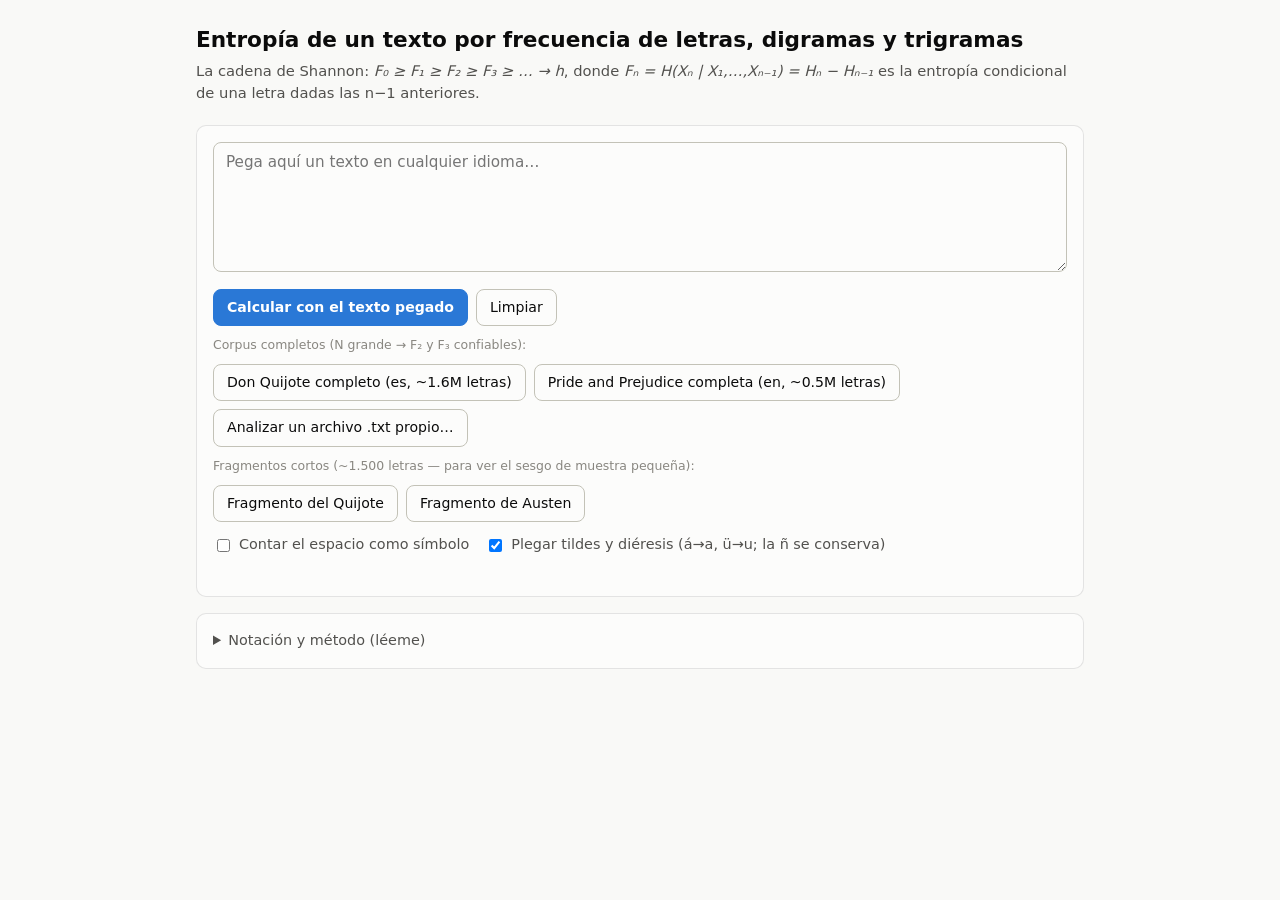
==== entropia/entropia-ngramas.html @ 01033437 "Diplomado: HTML interactivos y ajustes" ====
<!DOCTYPE html>
<html lang="es">
<head>
<meta charset="UTF-8">
<meta name="viewport" content="width=device-width, initial-scale=1.0">
<title>Entropía de un texto — frecuencia de letras</title>
<style>
  :root {
    color-scheme: light;
    --page: #f9f9f7;
    --surface-1: #fcfcfb;
    --text-primary: #0b0b0b;
    --text-secondary: #52514e;
    --muted: #898781;
    --grid: #e1e0d9;
    --baseline: #c3c2b7;
    --border: rgba(11,11,11,0.10);
    --series-1: #2a78d6;
    --series-2: #eb6834;
    --series-3: #1baf7a;
    --status-good: #0ca30c;
    --status-warn: #fab219;
    --status-crit: #d03b3b;
    --band: rgba(42,120,214,0.08);
  }
  @media (prefers-color-scheme: dark) {
    :root {
      color-scheme: dark;
      --page: #0d0d0d;
      --surface-1: #1a1a19;
      --text-primary: #f0efec;
      --text-secondary: #c3c2b7;
      --muted: #898781;
      --grid: #2c2c2a;
      --baseline: #383835;
      --border: rgba(255,255,255,0.10);
      --series-1: #3987e5;
      --series-2: #d95926;
      --series-3: #199e70;
      --band: rgba(57,135,229,0.12);
    }
  }
  * { box-sizing: border-box; }
  body { margin: 0; background: var(--page); color: var(--text-primary);
    font-family: system-ui, -apple-system, "Segoe UI", sans-serif; line-height: 1.5; }
  .wrap { max-width: 920px; margin: 0 auto; padding: 24px 16px 48px; }
  h1 { font-size: 1.35rem; margin: 0 0 4px; }
  .sub { color: var(--text-secondary); font-size: 0.92rem; margin: 0 0 20px; }
  .card { background: var(--surface-1); border: 1px solid var(--border);
    border-radius: 10px; padding: 16px; margin-bottom: 16px; }
  textarea { width: 100%; min-height: 130px; resize: vertical; background: var(--surface-1);
    color: var(--text-primary); border: 1px solid var(--baseline); border-radius: 8px;
    padding: 10px 12px; font-family: inherit; font-size: 0.95rem; }
  textarea:focus { outline: 2px solid var(--series-1); outline-offset: 1px; }
  .row { display: flex; flex-wrap: wrap; gap: 8px; align-items: center; margin: 10px 0 0; }
  .row-label { width: 100%; font-size: 0.78rem; color: var(--muted); margin-top: 10px; }
  button { font: inherit; font-size: 0.88rem; padding: 7px 13px; border-radius: 8px;
    border: 1px solid var(--baseline); background: var(--surface-1); color: var(--text-primary); cursor: pointer; }
  button:hover { border-color: var(--series-1); }
  button.primary { background: var(--series-1); border-color: var(--series-1); color: #fff; font-weight: 600; }
  button:disabled { opacity: 0.5; cursor: wait; }
  .opts { display: flex; flex-wrap: wrap; gap: 16px; margin-top: 12px; font-size: 0.9rem; color: var(--text-secondary); }
  .opts label { display: flex; align-items: center; gap: 6px; cursor: pointer; }
  .fuente { font-size: 0.85rem; color: var(--text-secondary); margin-top: 10px; }
  .tiles { display: grid; grid-template-columns: repeat(auto-fit, minmax(160px, 1fr)); gap: 12px; margin-bottom: 16px; }
  .tile { background: var(--surface-1); border: 1px solid var(--border); border-radius: 10px; padding: 12px 14px; }
  .tile .label { font-size: 0.8rem; color: var(--text-secondary); margin-bottom: 2px; }
  .tile .label i { font-family: Georgia, serif; }
  .tile .value { font-size: 1.45rem; font-weight: 650; }
  .tile .unit { font-size: 0.78rem; color: var(--muted); font-weight: 400; margin-left: 2px; }
  .badge { display: inline-flex; align-items: center; gap: 4px; font-size: 0.72rem; font-weight: 600;
    margin-top: 4px; padding: 1px 7px; border-radius: 99px; border: 1px solid currentColor; }
  .b-good { color: var(--status-good); }
  .b-warn { color: var(--status-warn); }
  .b-crit { color: var(--status-crit); }
  @media (prefers-color-scheme: light) { .b-warn { color: #9a6b00; } }
  h2 { font-size: 1.02rem; margin: 0 0 10px; }
  h3 { font-size: 0.9rem; margin: 14px 0 6px; color: var(--text-secondary); }
  .legend { display: flex; flex-wrap: wrap; gap: 14px; font-size: 0.8rem; color: var(--text-secondary); margin-top: 8px; }
  .legend span { display: inline-flex; align-items: center; gap: 6px; }
  .dot { width: 10px; height: 10px; border-radius: 50%; display: inline-block; }
  .freq-head, .freq-row { display: grid; grid-template-columns: 2.2em 1fr 4.5em 4.8em; gap: 8px;
    align-items: center; font-size: 0.88rem; }
  .freq-head { color: var(--muted); font-size: 0.76rem; padding-bottom: 6px;
    border-bottom: 1px solid var(--grid); margin-bottom: 6px; }
  .freq-row { padding: 2px 0; border-radius: 6px; }
  .freq-row:hover { background: color-mix(in srgb, var(--series-1) 10%, transparent); }
  .sym { font-weight: 600; text-align: center; }
  .bar-track { height: 13px; }
  .bar { height: 100%; background: var(--series-1); border-radius: 0 4px 4px 0; min-width: 2px; }
  .num { text-align: right; font-variant-numeric: tabular-nums; color: var(--text-secondary); }
  .cols2 { display: grid; grid-template-columns: 1fr 1fr; gap: 20px; }
  @media (max-width: 640px) { .cols2 { grid-template-columns: 1fr; } }
  .mini-table { width: 100%; border-collapse: collapse; font-size: 0.85rem; }
  .mini-table th { text-align: left; color: var(--muted); font-weight: 500; font-size: 0.76rem;
    border-bottom: 1px solid var(--grid); padding: 3px 6px; }
  .mini-table td { padding: 3px 6px; border-bottom: 1px solid var(--grid); font-variant-numeric: tabular-nums; }
  .mini-table td:nth-child(n+2) { text-align: right; color: var(--text-secondary); }
  .mini-table td:first-child { font-weight: 600; }
  .hist-table { width: 100%; border-collapse: collapse; font-size: 0.84rem; }
  .hist-table th { text-align: left; color: var(--muted); font-weight: 500; font-size: 0.76rem;
    border-bottom: 1px solid var(--grid); padding: 4px 6px 6px; }
  .hist-table td { padding: 5px 6px; border-bottom: 1px solid var(--grid); font-variant-numeric: tabular-nums; }
  .hist-table td:nth-child(n+2) { text-align: right; }
  .note { font-size: 0.85rem; color: var(--text-secondary); }
  .empty { color: var(--muted); font-size: 0.88rem; }
  #tooltip { position: fixed; pointer-events: none; background: var(--text-primary); color: var(--page);
    padding: 6px 10px; border-radius: 6px; font-size: 0.78rem; line-height: 1.4; z-index: 10;
    display: none; max-width: 250px; }
  details summary { cursor: pointer; color: var(--text-secondary); font-size: 0.9rem; }
  .formula { text-align: center; font-size: 1.02rem; margin: 10px 0; font-family: Georgia, serif; font-style: italic; }
  .chart-svg text { font-family: system-ui, -apple-system, "Segoe UI", sans-serif; }
  .status-msg { font-size: 0.85rem; color: var(--text-secondary); margin-top: 8px; min-height: 1.2em; }
</style>
</head>
<body>
<div class="wrap">
  <h1>Entropía de un texto por frecuencia de letras, digramas y trigramas</h1>
  <p class="sub">La cadena de Shannon: <span style="font-style:italic">F₀ ≥ F₁ ≥ F₂ ≥ F₃ ≥ … → h</span>, donde
  <span style="font-style:italic">Fₙ = H(Xₙ | X₁,…,Xₙ₋₁) = Hₙ − Hₙ₋₁</span> es la entropía condicional de una letra dadas las n−1 anteriores.</p>

  <div class="card">
    <textarea id="texto" placeholder="Pega aquí un texto en cualquier idioma…" spellcheck="false"></textarea>
    <div class="row">
      <button class="primary" id="btn-calc">Calcular con el texto pegado</button>
      <button id="btn-clear">Limpiar</button>
    </div>
    <div class="row-label">Corpus completos (N grande → F₂ y F₃ confiables):</div>
    <div class="row">
      <button id="btn-quijote">Don Quijote completo (es, ~1.6M letras)</button>
      <button id="btn-pride">Pride and Prejudice completa (en, ~0.5M letras)</button>
      <button id="btn-file">Analizar un archivo .txt propio…</button>
      <input type="file" id="file-input" accept=".txt,text/plain" style="display:none">
    </div>
    <div class="row-label">Fragmentos cortos (~1.500 letras — para ver el sesgo de muestra pequeña):</div>
    <div class="row">
      <button id="btn-es">Fragmento del Quijote</button>
      <button id="btn-en">Fragmento de Austen</button>
    </div>
    <div class="opts">
      <label><input type="checkbox" id="opt-space"> Contar el espacio como símbolo</label>
      <label><input type="checkbox" id="opt-fold" checked> Plegar tildes y diéresis (á→a, ü→u; la ñ se conserva)</label>
    </div>
    <div class="status-msg" id="status"></div>
  </div>

  <div id="resultados" style="display:none">
    <div class="fuente" style="margin-bottom:8px"><strong>Último análisis:</strong> <span id="fuente-nombre">–</span></div>
    <div class="tiles">
      <div class="tile"><div class="label"><i>F₀</i> = log₂ k (máximo)</div><div class="value"><span id="r-f0">–</span><span class="unit">bits</span></div></div>
      <div class="tile"><div class="label"><i>F₁</i> = H₁ (unigramas)</div><div class="value"><span id="r-f1">–</span><span class="unit">bits/letra</span></div><span class="badge" id="b-f1"></span></div>
      <div class="tile"><div class="label"><i>F₂</i> = H₂ − H₁ (digramas)</div><div class="value"><span id="r-f2">–</span><span class="unit">bits/letra</span></div><span class="badge" id="b-f2"></span></div>
      <div class="tile"><div class="label"><i>F₃</i> = H₃ − H₂ (trigramas)</div><div class="value"><span id="r-f3">–</span><span class="unit">bits/letra</span></div><span class="badge" id="b-f3"></span></div>
      <div class="tile"><div class="label">Símbolos: total N / distintos k</div><div class="value" style="font-size:1.1rem"><span id="r-n">–</span></div></div>
    </div>

    <div class="card">
      <h2>La cadena descendente F₀ → F₁ → F₂ → F₃</h2>
      <div id="chart"></div>
      <div class="legend" id="chart-legend"></div>
      <p class="note" style="margin-bottom:0">La franja sombreada marca h ≈ 1.0–1.3 bits/letra: la tasa de entropía estimada en la literatura para lenguas europeas con contexto largo (Shannon 1951; Cover &amp; King 1978; Takahira et al. 2016). La cadena que calculamos aquí apenas empieza a descender hacia ella: F₃ todavía está lejos del límite.</p>
    </div>

    <div class="card">
      <h2>Frecuencias</h2>
      <div class="freq-head"><div style="text-align:center">s</div><div></div><div style="text-align:right">pᵢ (%)</div><div style="text-align:right">−pᵢlog₂pᵢ</div></div>
      <div id="freq-list"></div>
      <p class="note">La última columna es el aporte de cada símbolo a H₁; su suma es exactamente F₁. Pasa el cursor sobre una fila para el detalle.</p>
      <div class="cols2">
        <div><h3>Digramas más frecuentes</h3><table class="mini-table"><thead><tr><th>s₁s₂</th><th>cuenta</th><th>p (%)</th></tr></thead><tbody id="top-di"></tbody></table></div>
        <div><h3>Trigramas más frecuentes</h3><table class="mini-table"><thead><tr><th>s₁s₂s₃</th><th>cuenta</th><th>p (%)</th></tr></thead><tbody id="top-tri"></tbody></table></div>
      </div>
    </div>

    <div class="card">
      <h2>Comparación de textos analizados</h2>
      <table class="hist-table" id="hist">
        <thead><tr><th>Texto</th><th>N</th><th>k</th><th>F₀</th><th>F₁</th><th>F₂</th><th>F₃</th><th>1 − F₃/F₀</th></tr></thead>
        <tbody></tbody>
      </table>
      <p class="empty" id="hist-empty">Cada análisis se agrega aquí; las tres más recientes se dibujan en la gráfica.</p>
      <p class="note" style="margin-bottom:0">⚠ marca valores no confiables por texto corto (ver nota metodológica). La última columna es una cota <em>inferior</em> burda de la redundancia: la real, con contexto largo, es mayor (~70–86%).</p>
    </div>
  </div>

  <div class="card">
    <details>
      <summary>Notación y método (léeme)</summary>
      <div class="note" style="margin-top:10px">
        <p class="formula">Hₙ = −Σ p(s₁…sₙ) log₂ p(s₁…sₙ) &nbsp;&nbsp;&nbsp; Fₙ = Hₙ − Hₙ₋₁ = H(Xₙ | X₁,…,Xₙ₋₁)</p>
        <p><strong>1. Normalización.</strong> Minúsculas; se conservan solo letras Unicode y, opcionalmente, el espacio (␣). Puntuación y dígitos se descartan. Si no incluyes el espacio, los n-gramas cruzan fronteras de palabra (convención estándar al tratar el texto como flujo de letras).</p>
        <p><strong>2. La cadena.</strong> F₀ = log₂ k es la incertidumbre con alfabeto uniforme. F₁ usa solo frecuencias de letras aisladas. F₂ es la incertidumbre de una letra <em>dada la anterior</em> (tras «q» casi siempre viene «u»: ese contexto aporta ~0 bits). F₃ condiciona en las dos anteriores. La cadena es decreciente porque condicionar nunca aumenta la entropía, y su límite h = lim Fₙ es la tasa de entropía del idioma: ~1.0–1.3 bits/letra para lenguas europeas, solo alcanzable con contexto largo (léxico, sintaxis, semántica), no con tablas de n-gramas.</p>
        <p><strong>3. Sesgo de muestra pequeña.</strong> El estimador de máxima verosimilitud subestima Hₙ cuando hay pocas observaciones por n-grama (sesgo ≈ −(mₙ−1)/(2N ln 2), con mₙ n-gramas distintos observados): los n-gramas nunca vistos cuentan como imposibles y la cadena parece caer más rápido de lo real. Regla usada aquí para marcar confiabilidad, con la cuenta promedio por n-grama observado N/mₙ: <span class="b-good">✓ ≥ 20</span>, <span class="b-warn">⚠ 5–20</span>, <span class="b-crit">✕ &lt; 5</span>. Con ~1.500 letras F₂ ya es dudoso y F₃ no es confiable; por eso están los corpus completos. Más allá de F₃ nadie cuenta n-gramas: se usa compresión (PPM) o predicción (humana o con modelos de lenguaje).</p>
        <p><strong>4. Referencias clásicas.</strong> Inglés (Shannon 1951, 26 letras): F₀ 4.70, F₁ 4.14, F₂ 3.56, F₃ ≈ 3.3; con 100 letras de contexto, 0.6–1.3 bits/letra. Español: F₁ ≈ 4.0 (Guerrero 2009). Compara tus resultados contra estos.</p>
      </div>
    </details>
  </div>
</div>

<div id="tooltip"></div>

<script>
const TEXTO_ES = `En un lugar de la Mancha, de cuyo nombre no quiero acordarme, no ha mucho tiempo que vivía un hidalgo de los de lanza en astillero, adarga antigua, rocín flaco y galgo corredor. Una olla de algo más vaca que carnero, salpicón las más noches, duelos y quebrantos los sábados, lantejas los viernes, algún palomino de añadidura los domingos, consumían las tres partes de su hacienda. El resto della concluían sayo de velarte, calzas de velludo para las fiestas, con sus pantuflos de lo mesmo, y los días de entresemana se honraba con su vellorí de lo más fino. Tenía en su casa una ama que pasaba de los cuarenta y una sobrina que no llegaba a los veinte, y un mozo de campo y plaza que así ensillaba el rocín como tomaba la podadera. Frisaba la edad de nuestro hidalgo con los cincuenta años; era de complexión recia, seco de carnes, enjuto de rostro, gran madrugador y amigo de la caza. Quieren decir que tenía el sobrenombre de Quijada, o Quesada, que en esto hay alguna diferencia en los autores que deste caso escriben; aunque por conjeturas verosímiles se deja entender que se llamaba Quijana. Pero esto importa poco a nuestro cuento: basta que en la narración dél no se salga un punto de la verdad.

En resolución, él se enfrascó tanto en su lectura, que se le pasaban las noches leyendo de claro en claro, y los días de turbio en turbio; y así, del poco dormir y del mucho leer, se le secó el celebro de manera que vino a perder el juicio. Llenósele la fantasía de todo aquello que leía en los libros, así de encantamentos como de pendencias, batallas, desafíos, heridas, requiebros, amores, tormentas y disparates imposibles.`;

const TEXTO_EN = `It is a truth universally acknowledged, that a single man in possession of a good fortune, must be in want of a wife. However little known the feelings or views of such a man may be on his first entering a neighbourhood, this truth is so well fixed in the minds of the surrounding families, that he is considered as the rightful property of some one or other of their daughters.

"My dear Mr. Bennet," said his lady to him one day, "have you heard that Netherfield Park is let at last?" Mr. Bennet replied that he had not. "But it is," returned she; "for Mrs. Long has just been here, and she told me all about it." Mr. Bennet made no answer. "Do you want to know who has taken it?" cried his wife impatiently. "You want to tell me, and I have no objection to hearing it." This was invitation enough.

"Why, my dear, you must know, Mrs. Long says that Netherfield is taken by a young man of large fortune from the north of England; that he came down on Monday in a chaise and four to see the place, and was so much delighted with it that he agreed with Mr. Morris immediately; that he is to take possession before Michaelmas, and some of his servants are to be in the house by the end of next week."`;

const corpusCache = {};
const historia = [];
const SERIES = ['--series-1', '--series-2', '--series-3'];
const letraRe = /\p{L}/u;
const marcaRe = /\p{M}/gu;
const mapCache = new Map();

function mapChar(ch, fold) {
  const key = ch + (fold ? '1' : '0');
  let v = mapCache.get(key);
  if (v !== undefined) return v;
  if (letraRe.test(ch)) {
    let c = ch;
    if (fold && c !== 'ñ') {
      c = c.normalize('NFD').replace(marcaRe, '');
      if (!letraRe.test(c)) c = null;
    }
    v = c;
  } else v = null;
  mapCache.set(key, v);
  return v;
}

function normalizar(texto, fold, incluirEspacio) {
  const t = texto.toLowerCase().normalize('NFC');
  const out = [];
  let prevSpace = true;
  for (const ch of t) {
    if (/\s/.test(ch)) {
      if (incluirEspacio && !prevSpace) { out.push(' '); prevSpace = true; }
      continue;
    }
    const c = mapChar(ch, fold);
    if (c !== null) { out.push(c); prevSpace = false; }
  }
  if (out.length && out[out.length - 1] === ' ') out.pop();
  return out;
}

function entropiaDe(counts, total) {
  let H = 0;
  for (const c of counts.values()) { const p = c / total; H -= p * Math.log2(p); }
  return H;
}

function contarNgramas(s, n) {
  const m = new Map();
  const L = s.length - n + 1;
  for (let i = 0; i < L; i++) {
    let key = s[i];
    for (let j = 1; j < n; j++) key += s[i + j];
    m.set(key, (m.get(key) || 0) + 1);
  }
  return m;
}

function fiabilidad(total, distintos) {
  const r = total / distintos;
  if (r >= 20) return { cls: 'b-good', txt: '✓ confiable', nivel: 0, r };
  if (r >= 5) return { cls: 'b-warn', txt: '⚠ precaución', nivel: 1, r };
  return { cls: 'b-crit', txt: '✕ no confiable', nivel: 2, r };
}

function analizar(texto, nombre) {
  const fold = document.getElementById('opt-fold').checked;
  const esp = document.getElementById('opt-space').checked;
  const s = normalizar(texto, fold, esp);
  const N = s.length;
  if (N < 10) { setStatus('No hay suficientes letras en el texto.'); return; }

  const uni = contarNgramas(s, 1);
  const di = contarNgramas(s, 2);
  const tri = contarNgramas(s, 3);
  const k = uni.size;
  const H1 = entropiaDe(uni, N);
  const H2 = entropiaDe(di, N - 1);
  const H3 = entropiaDe(tri, N - 2);
  const F0 = Math.log2(k);
  const F1 = H1, F2 = H2 - H1, F3 = H3 - H2;
  const fb = [fiabilidad(N, k), fiabilidad(N - 1, di.size), fiabilidad(N - 2, tri.size)];

  const extras = [];
  if (esp) extras.push('con espacio');
  if (!fold) extras.push('con tildes');
  const etiqueta = nombre + (extras.length ? ' · ' + extras.join(', ') : '');

  const res = { nombre: etiqueta, N, k, F0, F1, F2, F3, fb };
  historia.unshift(res);
  mostrar(res, uni, di, tri, N);
  setStatus('');
}

function fmt(x) { return x.toFixed(3); }

function mostrar(res, uni, di, tri, N) {
  document.getElementById('resultados').style.display = '';
  document.getElementById('fuente-nombre').textContent = res.nombre;
  document.getElementById('r-f0').textContent = fmt(res.F0);
  document.getElementById('r-f1').textContent = fmt(res.F1);
  document.getElementById('r-f2').textContent = fmt(res.F2);
  document.getElementById('r-f3').textContent = fmt(res.F3);
  document.getElementById('r-n').textContent = res.N.toLocaleString('es') + ' / ' + res.k;
  const ids = ['b-f1', 'b-f2', 'b-f3'];
  ids.forEach((id, i) => {
    const b = document.getElementById(id);
    const f = res.fb[i];
    b.className = 'badge ' + f.cls;
    b.textContent = f.txt;
    b.title = 'Cuenta promedio por n-grama observado: ' + f.r.toFixed(1);
  });

  // tabla de frecuencias de unigramas
  const filas = [...uni.entries()].map(([sym, c]) => {
    const p = c / N; return { sym, c, p, aporte: -p * Math.log2(p) };
  }).sort((a, b) => b.c - a.c);
  const list = document.getElementById('freq-list');
  list.innerHTML = '';
  const pMax = filas[0].p;
  for (const f of filas) {
    const row = document.createElement('div');
    row.className = 'freq-row';
    const simbolo = f.sym === ' ' ? '␣' : f.sym;
    row.innerHTML = '<div class="sym">' + simbolo + '</div>' +
      '<div class="bar-track"><div class="bar" style="width:' + (100 * f.p / pMax).toFixed(2) + '%"></div></div>' +
      '<div class="num">' + (100 * f.p).toFixed(2) + '</div>' +
      '<div class="num">' + f.aporte.toFixed(4) + '</div>';
    row.addEventListener('mousemove', e => tooltip(e, '<strong>' + simbolo + '</strong> — ' +
      f.c.toLocaleString('es') + ' de ' + N.toLocaleString('es') + '<br>p = ' + (100 * f.p).toFixed(3) +
      ' %<br>aporte a F₁: ' + f.aporte.toFixed(4) + ' bits'));
    row.addEventListener('mouseleave', hideTooltip);
    list.appendChild(row);
  }

  // top digramas / trigramas
  const fill = (id, m, total) => {
    const tb = document.getElementById(id);
    tb.innerHTML = '';
    [...m.entries()].sort((a, b) => b[1] - a[1]).slice(0, 12).forEach(([g, c]) => {
      const tr = document.createElement('tr');
      tr.innerHTML = '<td>' + g.replaceAll(' ', '␣') + '</td><td>' + c.toLocaleString('es') +
        '</td><td>' + (100 * c / total).toFixed(2) + '</td>';
      tb.appendChild(tr);
    });
  };
  fill('top-di', di, N - 1);
  fill('top-tri', tri, N - 2);

  // historial
  const tbody = document.querySelector('#hist tbody');
  tbody.innerHTML = '';
  for (const h of historia) {
    const w = i => (h.fb[i].nivel === 2 ? ' ⚠' : '');
    const red = (1 - h.F3 / h.F0) * 100;
    const tr = document.createElement('tr');
    tr.innerHTML = '<td>' + h.nombre + '</td><td>' + h.N.toLocaleString('es') + '</td><td>' + h.k +
      '</td><td>' + fmt(h.F0) + '</td><td>' + fmt(h.F1) + '</td><td>' + fmt(h.F2) + w(1) +
      '</td><td>' + fmt(h.F3) + w(2) + '</td><td>' + red.toFixed(1) + ' %</td>';
    tbody.appendChild(tr);
  }
  document.getElementById('hist-empty').style.display = historia.length ? 'none' : '';

  dibujarCadena();
}

function cssVar(name) { return getComputedStyle(document.documentElement).getPropertyValue(name).trim(); }

function dibujarCadena() {
  const series = historia.slice(0, 3);
  const W = 640, H = 300, mL = 44, mR = 16, mT = 14, mB = 34;
  const yMax = 5.5;
  const x = n => mL + n * (W - mL - mR) / 3;
  const y = v => mT + (1 - v / yMax) * (H - mT - mB);
  let svg = '<svg class="chart-svg" viewBox="0 0 ' + W + ' ' + H + '" style="width:100%;height:auto" role="img" aria-label="Cadena de entropías condicionales">';
  // franja h literatura 1.0–1.3
  svg += '<rect x="' + mL + '" y="' + y(1.3) + '" width="' + (W - mL - mR) + '" height="' + (y(1.0) - y(1.3)) + '" fill="var(--band)"/>';
  svg += '<text x="' + (W - mR - 4) + '" y="' + (y(1.3) - 5) + '" text-anchor="end" font-size="11" fill="var(--muted)">h ≈ 1.0–1.3 (literatura, contexto largo)</text>';
  // gridlines + eje y
  for (let v = 0; v <= 5; v++) {
    svg += '<line x1="' + mL + '" y1="' + y(v) + '" x2="' + (W - mR) + '" y2="' + y(v) + '" stroke="var(--grid)" stroke-width="1"/>';
    svg += '<text x="' + (mL - 8) + '" y="' + (y(v) + 4) + '" text-anchor="end" font-size="11" fill="var(--muted)">' + v + '</text>';
  }
  svg += '<text x="12" y="' + (H / 2) + '" font-size="11" fill="var(--muted)" transform="rotate(-90 12 ' + (H / 2) + ')" text-anchor="middle">bits/letra</text>';
  // eje x
  ['F₀', 'F₁', 'F₂', 'F₃'].forEach((lab, n) => {
    svg += '<text x="' + x(n) + '" y="' + (H - 10) + '" text-anchor="middle" font-size="12" fill="var(--text-secondary)">' + lab + '</text>';
  });
  svg += '<line x1="' + mL + '" y1="' + y(0) + '" x2="' + (W - mR) + '" y2="' + y(0) + '" stroke="var(--baseline)" stroke-width="1"/>';
  // series (más antigua primero para que la reciente quede encima)
  for (let si = series.length - 1; si >= 0; si--) {
    const s = series[si];
    const col = 'var(' + SERIES[si] + ')';
    const vals = [s.F0, s.F1, s.F2, s.F3];
    const pts = vals.map((v, n) => x(n) + ',' + y(v)).join(' ');
    svg += '<polyline points="' + pts + '" fill="none" stroke="' + col + '" stroke-width="2"/>';
    vals.forEach((v, n) => {
      svg += '<circle cx="' + x(n) + '" cy="' + y(v) + '" r="4.5" fill="' + col + '" stroke="var(--surface-1)" stroke-width="2"/>';
      if (si === 0) svg += '<text x="' + x(n) + '" y="' + (y(v) - 10) + '" text-anchor="middle" font-size="11" fill="var(--text-secondary)">' + v.toFixed(2) + '</text>';
    });
  }
  svg += '</svg>';
  document.getElementById('chart').innerHTML = svg;
  const leg = document.getElementById('chart-legend');
  leg.innerHTML = '';
  series.forEach((s, i) => {
    const sp = document.createElement('span');
    sp.innerHTML = '<span class="dot" style="background:var(' + SERIES[i] + ')"></span>' + s.nombre;
    leg.appendChild(sp);
  });
}

function tooltip(e, html) {
  const tt = document.getElementById('tooltip');
  tt.innerHTML = html;
  tt.style.display = 'block';
  tt.style.left = Math.min(e.clientX + 14, window.innerWidth - 230) + 'px';
  tt.style.top = (e.clientY + 14) + 'px';
}
function hideTooltip() { document.getElementById('tooltip').style.display = 'none'; }
function setStatus(msg) { document.getElementById('status').textContent = msg; }

async function cargarCorpus(ruta, nombre, boton) {
  const b = document.getElementById(boton);
  try {
    b.disabled = true;
    setStatus('Cargando ' + nombre + '…');
    if (!corpusCache[ruta]) {
      const r = await fetch(ruta);
      if (!r.ok) throw new Error(r.status);
      corpusCache[ruta] = await r.text();
    }
    setStatus('Calculando n-gramas de ' + nombre + '…');
    setTimeout(() => { analizar(corpusCache[ruta], nombre); b.disabled = false; }, 30);
  } catch (err) {
    b.disabled = false;
    setStatus('No se pudo cargar el corpus (' + err.message + ').');
  }
}

document.getElementById('btn-calc').addEventListener('click', () => {
  const t = document.getElementById('texto').value;
  const n = normalizar(t, true, false).length;
  analizar(t, 'Texto pegado (' + n.toLocaleString('es') + ' letras)');
});
document.getElementById('btn-clear').addEventListener('click', () => { document.getElementById('texto').value = ''; });
document.getElementById('btn-es').addEventListener('click', () => {
  document.getElementById('texto').value = TEXTO_ES;
  analizar(TEXTO_ES, 'Quijote, fragmento (es)');
});
document.getElementById('btn-en').addEventListener('click', () => {
  document.getElementById('texto').value = TEXTO_EN;
  analizar(TEXTO_EN, 'Austen, fragmento (en)');
});
document.getElementById('btn-quijote').addEventListener('click', () => cargarCorpus('texts/quijote.txt', 'Don Quijote completo (es, 1605)', 'btn-quijote'));
document.getElementById('btn-pride').addEventListener('click', () => cargarCorpus('texts/prideprejudice.txt', 'Pride and Prejudice completa (en, 1813)', 'btn-pride'));
document.getElementById('btn-file').addEventListener('click', () => document.getElementById('file-input').click());
document.getElementById('file-input').addEventListener('change', e => {
  const f = e.target.files[0];
  if (!f) return;
  const reader = new FileReader();
  reader.onload = () => { analizar(reader.result, f.name); };
  reader.readAsText(f, 'UTF-8');
  e.target.value = '';
});
</script>
</body>
</html>
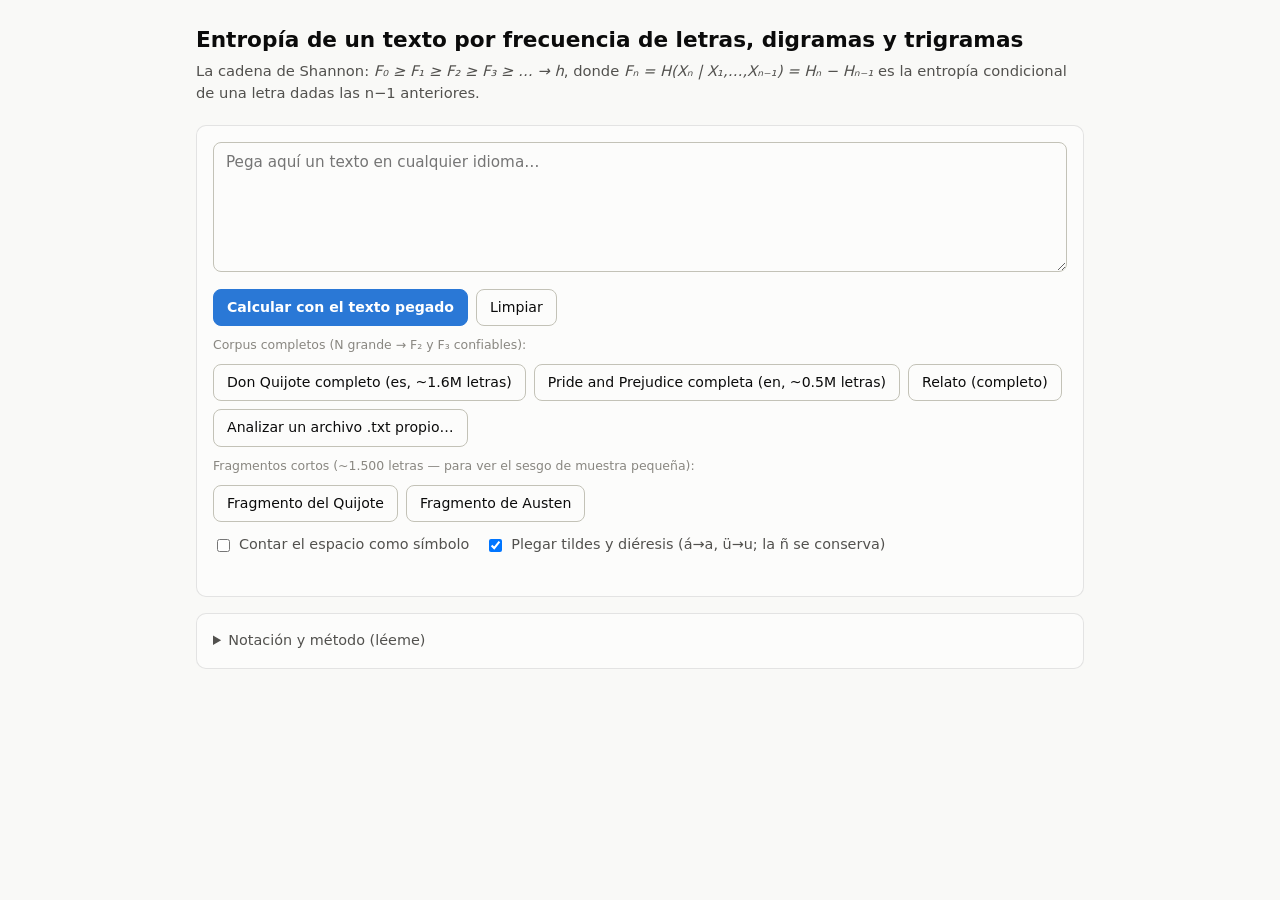
==== commit 1a826aaf: "Diplomado: HTML interactivos y ajustes" ====
--- a/entropia/entropia-ngramas.html
+++ b/entropia/entropia-ngramas.html
@@ -129,6 +129,7 @@
     <div class="row">
       <button id="btn-quijote">Don Quijote completo (es, ~1.6M letras)</button>
       <button id="btn-pride">Pride and Prejudice completa (en, ~0.5M letras)</button>
+      <button id="btn-relato">Relato (completo)</button>
       <button id="btn-file">Analizar un archivo .txt propio…</button>
       <input type="file" id="file-input" accept=".txt,text/plain" style="display:none">
     </div>
@@ -464,6 +465,7 @@
 });
 document.getElementById('btn-quijote').addEventListener('click', () => cargarCorpus('texts/quijote.txt', 'Don Quijote completo (es, 1605)', 'btn-quijote'));
 document.getElementById('btn-pride').addEventListener('click', () => cargarCorpus('texts/prideprejudice.txt', 'Pride and Prejudice completa (en, 1813)', 'btn-pride'));
+document.getElementById('btn-relato').addEventListener('click', () => cargarCorpus('texts/relato.txt', 'Relato', 'btn-relato'));
 document.getElementById('btn-file').addEventListener('click', () => document.getElementById('file-input').click());
 document.getElementById('file-input').addEventListener('change', e => {
   const f = e.target.files[0];
